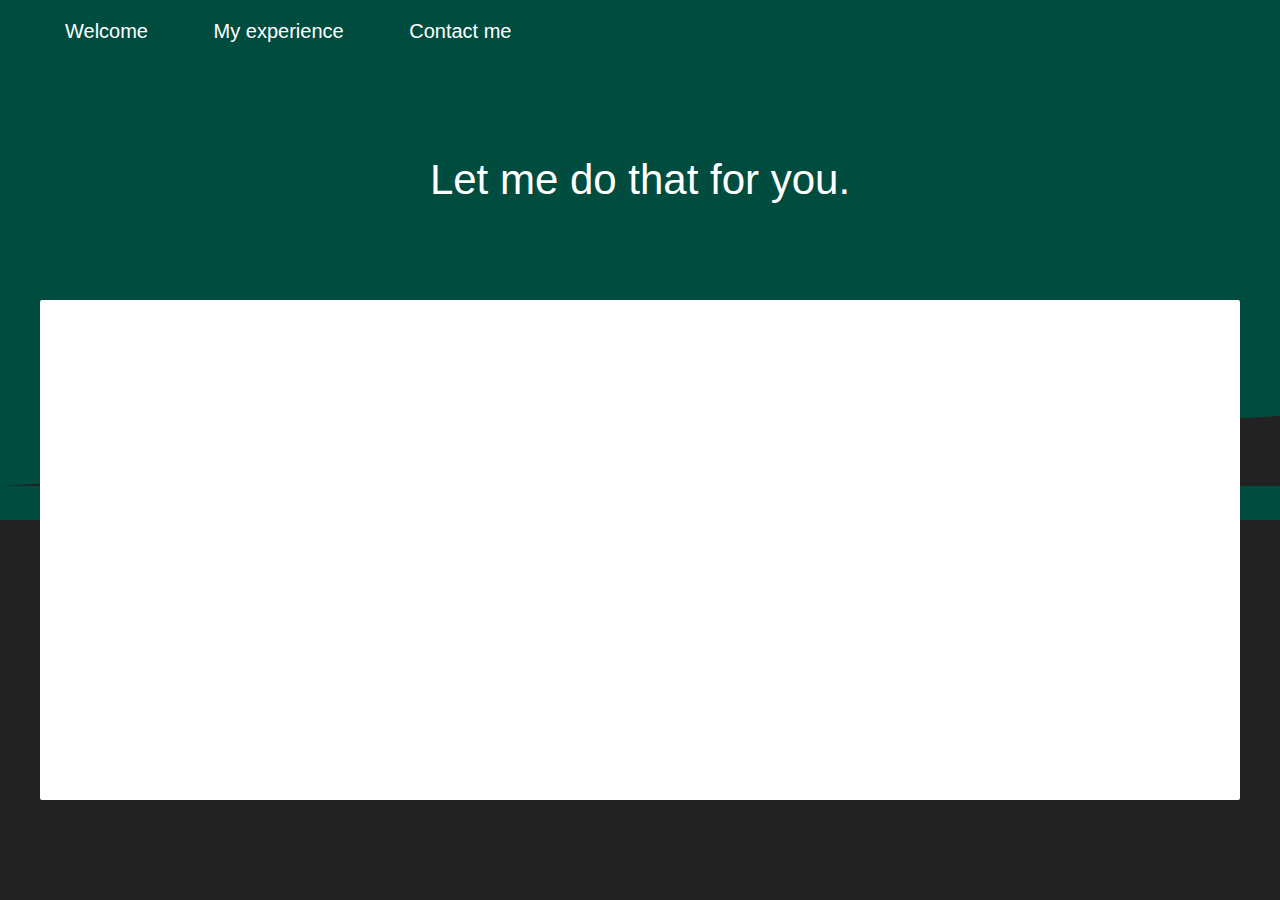
==== hire-me.html @ 0fcc1e40 "Add experience with some icons; add skills page" ====
<html>

<head>
        <script async src="https://www.googletagmanager.com/gtag/js?id=UA-110782017-1"></script>
        <script>
            window.dataLayer = window.dataLayer || []; function gtag() { dataLayer.push(arguments); } gtag('js', new Date()); gtag('config', 'UA-110782017-1');
        </script>

    <title>Dmytro Ielkin - Hire a software engineer</title>
    <link rel="stylesheet" href="css/site.css" />
    <link href="favicon.ico" rel="shortcut icon" type="image/x-icon" />
</head>

<body class="hire-me">
    <div class="header hire-me">
        <div class="header-links">
            <a href="index.html">Welcome</a>
            <a href="experience.html">My experience</a>
            <a href="contact.html">Contact me</a>
        </div>
        <div class="header-content">
            <h1>Let me do that for you.</h1>
        </div>
        <svg viewBox="0 0 1280 70" preserveAspectRatio="none" id="headerCurve" fill="blue" role="presentation" aria-hidden="true">
            <polygon points="1280 0 1280 70 0 70" fill="rgb(34,34,34)"></polygon>
        </svg>
    </div>
    <div class="content">
    </div>
</body>

</html>
---- css/site.css ----
body {
    margin: 0;
    background: #ffffff;
}

body.contact {
    background: #222222;
}

body.experience {
    background: #222222;
}

body.skills {
    background: #222222;
}

body.hire-me {
    background: #222222;
}

.header {
    background: #4a148c;
    position: absolute;
    top: 0;
    left: 0;
    width: 100%;
    height: 520px;
    z-index: -1;
}

.header.contact {
    background: #311b92;
}

.header.skills {
    background: #880e4f;
}

.header.experience {
    background: #0078d7;
}

.header.hire-me {
    background: #004d40;
}

.header-content {
    font-family: "Segoe UI Light", "Segoe WP Light", "Segoe UI", "Segoe WP", Tahoma, Arial, sans-serif;
    color: #fff;
    width: 1200px;
    margin: 0 auto;
    height: 288px;
    text-align: center;
    padding-top: 75px;
}

.header-content h1 {
    font-weight: normal;
    font-size: 42px;
}

.header-content h2 {
    font-weight: normal;
    font-size: 28px;
}

.header-links {
    width: 1200px;
    margin: 20px auto 10px;
    color: white;
    font-family: "Segoe UI Light", "Segoe WP Light", "Segoe UI", "Segoe WP", Tahoma, Arial, sans-serif;
    font-size: 20px;
}

.header-links a {
    margin-right: 10px;
    display: inline-block;
    padding: 0 25px 0;
}

a, a:link {
    text-decoration: none;
    color: white;
}

a:hover {
    color: #cccccc;
}

.content {
    width: 1200px;
    min-height: 500px;
    margin: 300px auto 100px auto;
    background: #fff;
    border-radius: 2px;
}

.content-transparent {
    width: 1200px;
    min-height: 100px;
    margin: 550px auto 100px auto;
    font-family: "Segoe UI", "Segoe WP Light", "Segoe UI", "Segoe WP", Tahoma, Arial, sans-serif;
    font-size: 20px;
    font-weight: 600;
}

.content.experience {
    font-family: "Segoe UI";
    padding: 50px;
    width: 1100px;
}

.content.skills {
    font-family: "Segoe UI";
    padding: 50px;
    width: 1100px;
}

.table-cell {
    display: inline-block;
    padding: 10px;
}

.job-title {
    font-size: 36px;
}

.job-description {
    margin-top: 20px;
    font-size: 20px;
}

ul {
    padding-left: 0;
}

ul > li {
    list-style: none;
    padding: 5px 0 5px 30px;
    background: url('../images/ic_check_circle_black_18dp_1x.png') no-repeat;
    background-position: left center;
}

li.face {
    background: url('../images/ic_face_black_18dp_1x.png') no-repeat;
    background-position: left center;
}

li.web {
    background: url('../images/ic_public_black_18dp_1x.png') no-repeat;
    background-position: left center;
}

li.database {
    background: url('../images/ic_storage_black_18dp_1x.png') no-repeat;
    background-position: left center;
}

li.perf {
    background: url('../images/ic_timer_black_18dp_1x.png') no-repeat;
    background-position: left center;
}

li.test {
    background: url('../images/ic_offline_pin_black_18dp_1x.png') no-repeat;
    background-position: left center;
}
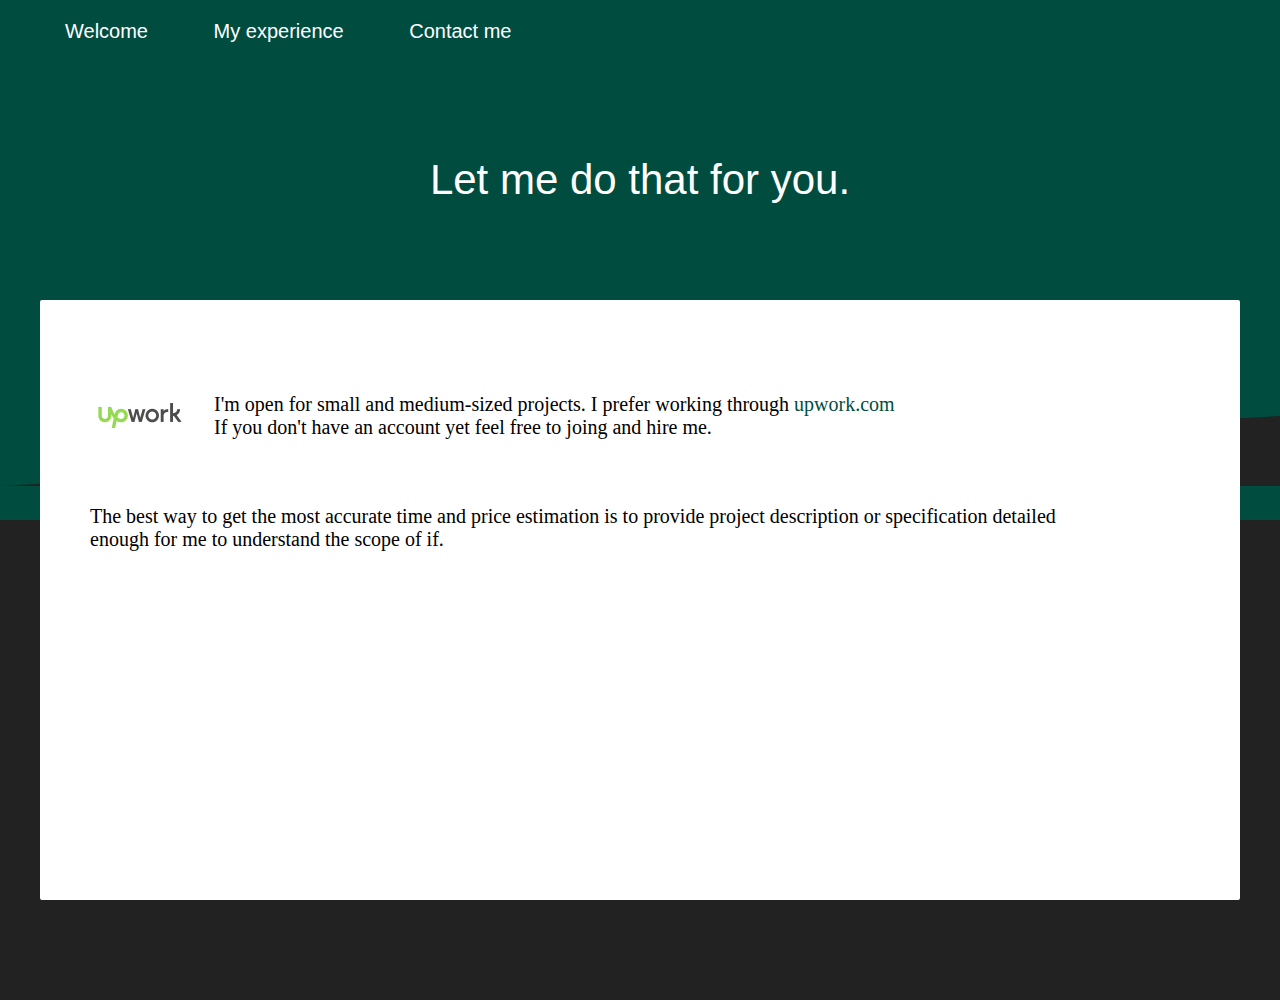
==== commit 4ebec260: "Change freelance link to upwork" ====
--- a/hire-me.html
+++ b/hire-me.html
@@ -1,10 +1,10 @@
 <html>
 
 <head>
-        <script async src="https://www.googletagmanager.com/gtag/js?id=UA-110782017-1"></script>
-        <script>
-            window.dataLayer = window.dataLayer || []; function gtag() { dataLayer.push(arguments); } gtag('js', new Date()); gtag('config', 'UA-110782017-1');
-        </script>
+    <script async src="https://www.googletagmanager.com/gtag/js?id=UA-110782017-1"></script>
+    <script>
+        window.dataLayer = window.dataLayer || []; function gtag() { dataLayer.push(arguments); } gtag('js', new Date()); gtag('config', 'UA-110782017-1');
+    </script>
 
     <title>Dmytro Ielkin - Hire a software engineer</title>
     <link rel="stylesheet" href="css/site.css" />
@@ -25,7 +25,16 @@
             <polygon points="1280 0 1280 70 0 70" fill="rgb(34,34,34)"></polygon>
         </svg>
     </div>
-    <div class="content">
+    <div class="content hire-me">
+        <p class="upwork">
+            I'm open for small and medium-sized projects. I prefer working through
+            <a href="https://www.upwork.com/o/profiles/users/_~01aa36864f1c729716/">upwork.com</a>
+            <br /> If you don't have an account yet feel free to joing and hire me.
+        </p>
+        <p class="project-description">
+            The best way to get the most accurate time and price estimation is to provide project description or specification detailed
+            enough for me to understand the scope of if.
+        </p>
     </div>
 </body>
 
--- a/css/site.css
+++ b/css/site.css
@@ -117,6 +117,21 @@
     width: 1100px;
 }
 
+.content.hire-me {
+    font-family: "Segoe UI";
+    padding: 50px;
+    width: 1100px;
+    font-size: 20px;
+}
+
+.content.hire-me a {
+    color: #004d40;
+}
+
+.content.hire-me a:hover {
+    color: #888888;
+}
+
 .table-cell {
     display: inline-block;
     padding: 10px;
@@ -165,4 +180,16 @@
 li.test {
     background: url('../images/ic_offline_pin_black_18dp_1x.png') no-repeat;
     background-position: left center;
+}
+
+p.upwork {
+    padding: 23px 0 23px 124px;
+    background: url('../images/upwork-logo.png') no-repeat;
+    background-position: left center;
+}
+
+p.project-description {
+    padding: 23px 124px 23px 0;
+    background: url('../images/ic_insert_drive_file_black_100px.png') no-repeat;
+    background-position: right center;
 }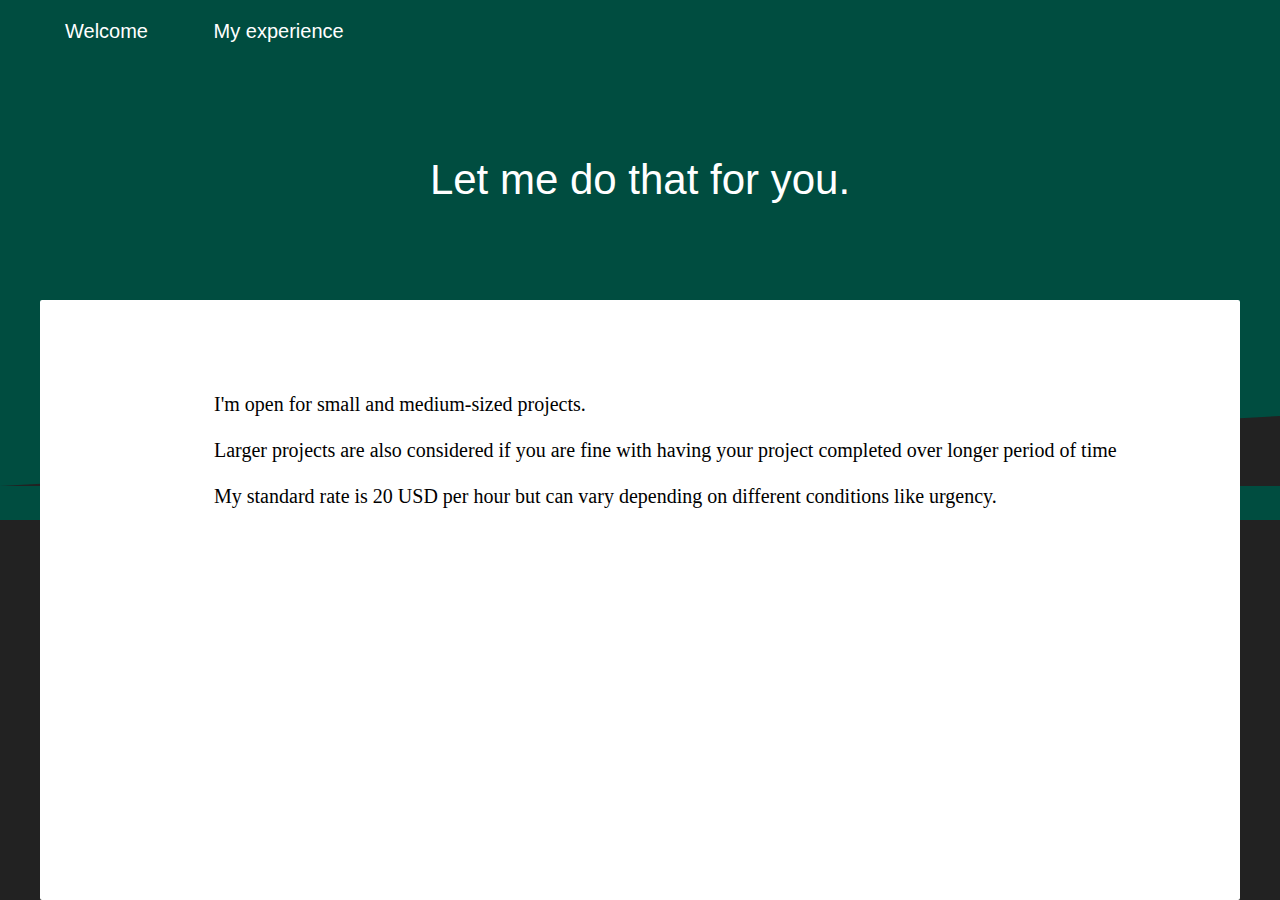
==== commit d0998bed: "Removed upwork branding in favor of direct collaboration" ====
--- a/hire-me.html
+++ b/hire-me.html
@@ -16,7 +16,6 @@
         <div class="header-links">
             <a href="index.html">Welcome</a>
             <a href="experience.html">My experience</a>
-            <a href="contact.html">Contact me</a>
         </div>
         <div class="header-content">
             <h1>Let me do that for you.</h1>
@@ -26,14 +25,15 @@
         </svg>
     </div>
     <div class="content hire-me">
-        <p class="upwork">
-            I'm open for small and medium-sized projects. I prefer working through
-            <a href="https://www.upwork.com/o/profiles/users/_~01aa36864f1c729716/">upwork.com</a>
-            <br /> If you don't have an account yet feel free to joing and hire me.
-        </p>
-        <p class="project-description">
-            The best way to get the most accurate time and price estimation is to provide project description or specification detailed
-            enough for me to understand the scope of if.
+        <p class="work">
+            I'm open for small and medium-sized projects. 
+            <br>
+            <br>
+            Larger projects are also considered if you are fine with having your project completed over longer period of time
+            <br>
+            <br>
+            My standard rate is 20 USD per hour but can vary depending on different conditions like urgency.
+            <br>
         </p>
     </div>
 </body>
--- a/css/site.css
+++ b/css/site.css
@@ -91,7 +91,7 @@
 .content {
     width: 1200px;
     min-height: 500px;
-    margin: 300px auto 100px auto;
+    margin: 300px auto 0 auto;
     background: #fff;
     border-radius: 2px;
 }
@@ -182,9 +182,9 @@
     background-position: left center;
 }
 
-p.upwork {
+p.work {
     padding: 23px 0 23px 124px;
-    background: url('../images/upwork-logo.png') no-repeat;
+    background: url('../images/ic_work_black_48dp_2x.png') no-repeat;
     background-position: left center;
 }
 
@@ -192,4 +192,16 @@
     padding: 23px 124px 23px 0;
     background: url('../images/ic_insert_drive_file_black_100px.png') no-repeat;
     background-position: right center;
+}
+
+a.rising-talent, a.rising-talent:hover, a.rising-talent:active, a.rising-talent:visited, .content.hire-me a.rising-talent {
+    font-size: 32px;
+    color: #14BFF4;
+    text-transform: uppercase;
+}
+
+.skill-row {
+    font-size: 20px;
+    padding: 10px;
+    padding-left: 60px;
 }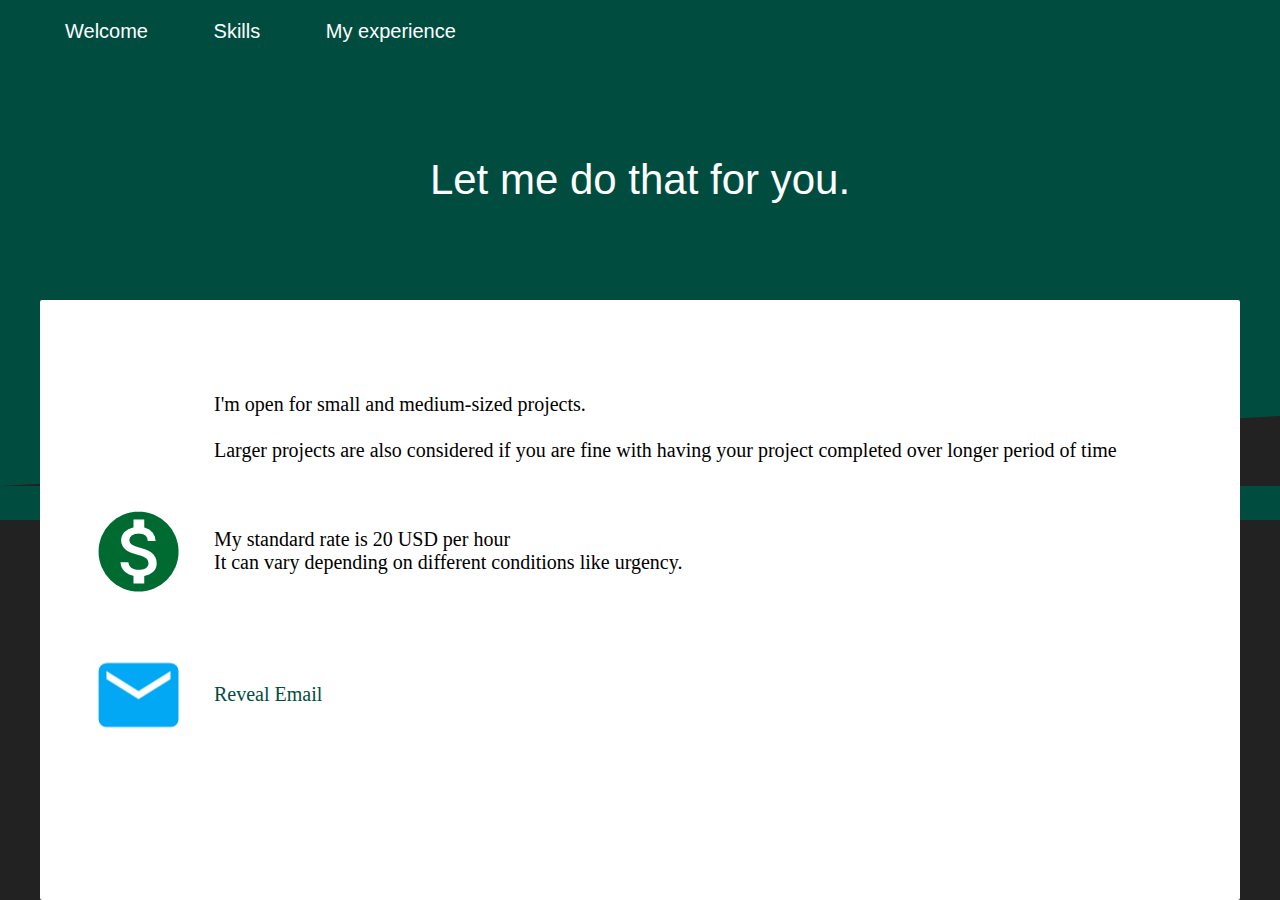
==== commit dc095837: "Add contact email" ====
--- a/hire-me.html
+++ b/hire-me.html
@@ -15,6 +15,7 @@
     <div class="header hire-me">
         <div class="header-links">
             <a href="index.html">Welcome</a>
+            <a href="skills.html">Skills</a>
             <a href="experience.html">My experience</a>
         </div>
         <div class="header-content">
@@ -26,16 +27,53 @@
     </div>
     <div class="content hire-me">
         <p class="work">
-            I'm open for small and medium-sized projects. 
+            I'm open for small and medium-sized projects.
             <br>
-            <br>
-            Larger projects are also considered if you are fine with having your project completed over longer period of time
-            <br>
-            <br>
-            My standard rate is 20 USD per hour but can vary depending on different conditions like urgency.
-            <br>
+            <br> Larger projects are also considered if you are fine with having your project completed over longer period of
+            time
+        </p>
+        <p class="pay">
+            My standard rate is 20 USD per hour
+            <br> It can vary depending on different conditions like urgency.
+        </p>
+        <br>
+        <p class="contact">
+            <a href="#" class="button reveal-email">Reveal Email</a>
+            <a href="mailto:" class="email"></a>
         </p>
     </div>
 </body>
+<script src="https://code.jquery.com/jquery-3.3.1.min.js"></script>
+<script>
+    $(".button").click(function () {
+        var email = "";
+        email += "d";
+        email += "m";
+        email += "y";
+        email += "t";
+        email += "r";
+        email += "o";
+        email += ".";
+        email += "i";
+        email += "e";
+        email += "l";
+        email += "k";
+        email += "i";
+        email += "n";
+        email += "@";
+        email += "l";
+        email += "i";
+        email += "v";
+        email += "e";
+        email += ".";
+        email += "c";
+        email += "o";
+        email += "m";
+
+        $(".email").attr("href", "mailto:" + email);
+        $(".email").text(email);
+        $(".button").hide();
+    });
+</script>
 
 </html>--- a/css/site.css
+++ b/css/site.css
@@ -188,6 +188,18 @@
     background-position: left center;
 }
 
+p.pay {
+    padding: 23px 0 23px 124px;
+    background: url('../images/ic_monetization_on_black_48dp_2x.png') no-repeat;
+    background-position: left center;
+}
+
+p.contact {
+    padding: 23px 0 23px 124px;
+    background: url('../images/ic_email_96px.png') no-repeat;
+    background-position: left center;
+}
+
 p.project-description {
     padding: 23px 124px 23px 0;
     background: url('../images/ic_insert_drive_file_black_100px.png') no-repeat;
